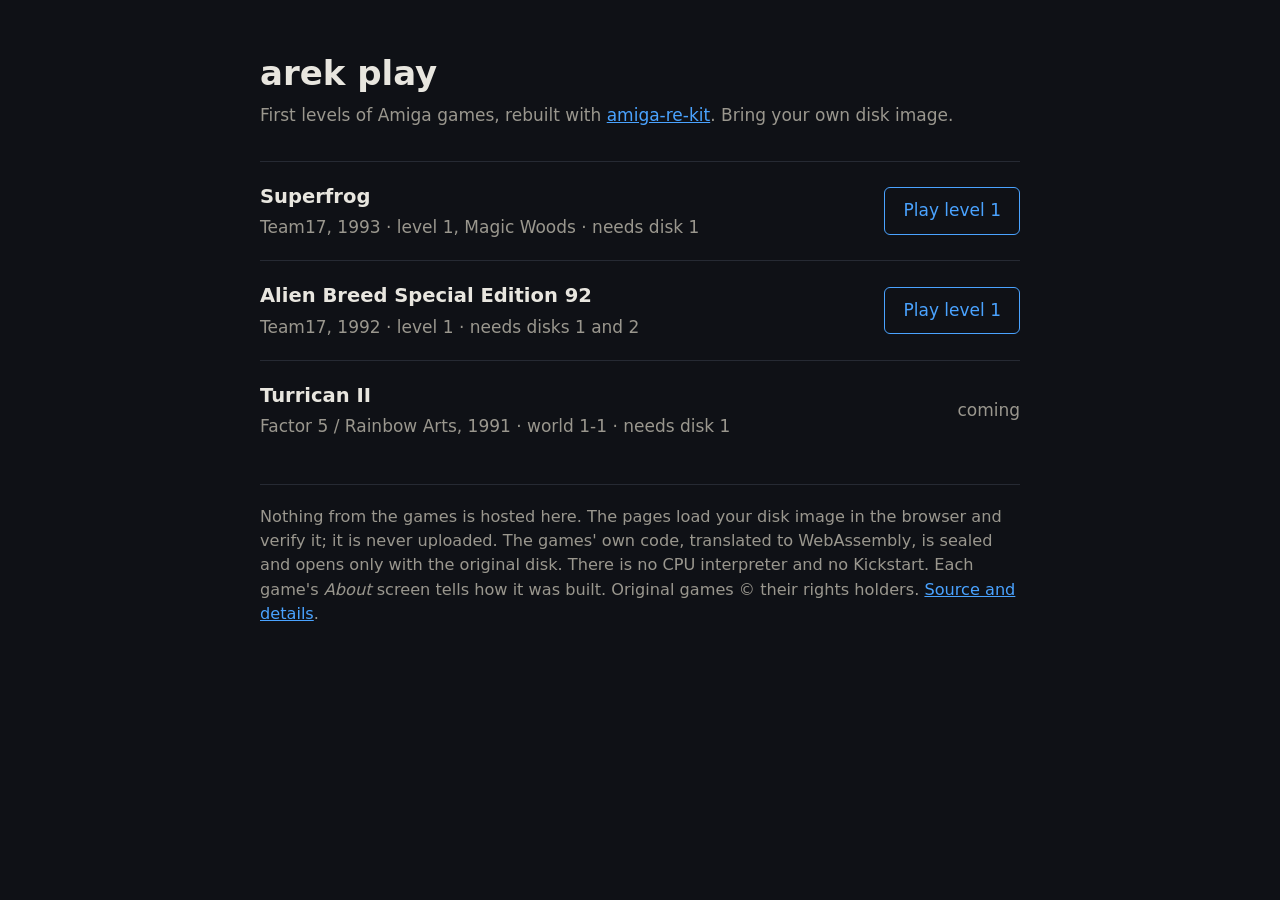
==== index.html @ ceeeebbc "arek play: landing page, Superfrog and Alien Breed first-level bundles Bundles made by the game proj" ====
<!doctype html>
<html lang="en">
<head>
<meta charset="utf-8">
<meta name="viewport" content="width=device-width, initial-scale=1">
<title>arek play</title>
<style>
  :root { --bg: #0f1116; --ink: #e8e6df; --dim: #9a978e; --blue: #4aa3ff; --line: #262a33; }
  html, body { margin: 0; background: var(--bg); color: var(--ink); font: 17px/1.5 system-ui, -apple-system, Segoe UI, sans-serif; }
  main { max-width: 760px; margin: 0 auto; padding: 48px 16px 64px; }
  h1 { font-size: 2rem; margin: 0 0 4px; } .sub { color: var(--dim); margin: 0 0 32px; }
  .game { border-top: 1px solid var(--line); padding: 20px 0; display: grid; grid-template-columns: 1fr auto; gap: 12px 24px; align-items: center; }
  .game h2 { font-size: 1.15rem; margin: 0 0 4px; } .game p { margin: 0; color: var(--dim); }
  a.play { display: inline-block; padding: 10px 18px; border: 1px solid var(--blue); border-radius: 6px; color: var(--blue); text-decoration: none; white-space: nowrap; }
  a.play:hover { background: var(--blue); color: var(--bg); } .soon { color: var(--dim); white-space: nowrap; }
  .note { border-top: 1px solid var(--line); margin-top: 24px; padding-top: 20px; color: var(--dim); font-size: .95rem; }
  .note a { color: var(--blue); }
</style>
</head>
<body>
<main>
  <h1>arek play</h1>
  <p class="sub">First levels of Amiga games, rebuilt with <a href="https://smikes75.github.io/amiga-re-kit/" style="color:var(--blue)">amiga-re-kit</a>. Bring your own disk image.</p>
  <div class="game"><div><h2>Superfrog</h2><p>Team17, 1993 · level 1, Magic Woods · needs disk 1</p></div><a class="play" href="superfrog/">Play level 1</a></div>
  <div class="game"><div><h2>Alien Breed Special Edition 92</h2><p>Team17, 1992 · level 1 · needs disks 1 and 2</p></div><a class="play" href="alienbreed/">Play level 1</a></div>
  <div class="game"><div><h2>Turrican II</h2><p>Factor 5 / Rainbow Arts, 1991 · world 1-1 · needs disk 1</p></div><span class="soon">coming</span></div>
  <p class="note">Nothing from the games is hosted here. The pages load your disk image in the browser and verify it; it is never uploaded.
  The games' own code, translated to WebAssembly, is sealed and opens only with the original disk.
  There is no CPU interpreter and no Kickstart. Each game's <em>About</em> screen tells how it was built.
  Original games © their rights holders. <a href="https://github.com/smikes75/arek-play">Source and details</a>.</p>
</main>
</body>
</html>
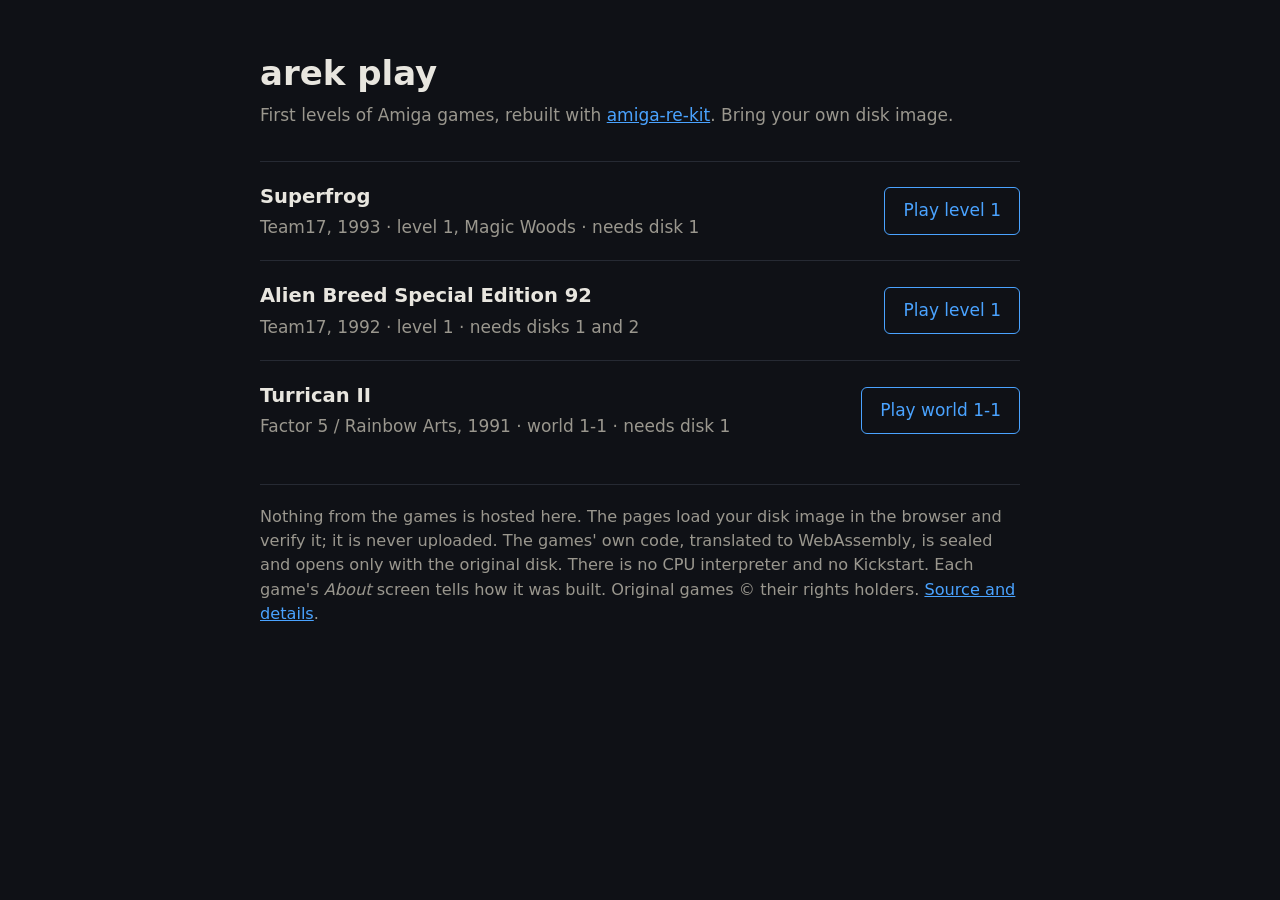
==== commit 23015a46: "turrican2: world 1-1 bundle from Turrican2-claude 154f620 (41 sealed modules, kit 0.5.10 seal --gzip" ====
--- a/index.html
+++ b/index.html
@@ -23,7 +23,7 @@
   <p class="sub">First levels of Amiga games, rebuilt with <a href="https://smikes75.github.io/amiga-re-kit/" style="color:var(--blue)">amiga-re-kit</a>. Bring your own disk image.</p>
   <div class="game"><div><h2>Superfrog</h2><p>Team17, 1993 · level 1, Magic Woods · needs disk 1</p></div><a class="play" href="superfrog/">Play level 1</a></div>
   <div class="game"><div><h2>Alien Breed Special Edition 92</h2><p>Team17, 1992 · level 1 · needs disks 1 and 2</p></div><a class="play" href="alienbreed/">Play level 1</a></div>
-  <div class="game"><div><h2>Turrican II</h2><p>Factor 5 / Rainbow Arts, 1991 · world 1-1 · needs disk 1</p></div><span class="soon">coming</span></div>
+  <div class="game"><div><h2>Turrican II</h2><p>Factor 5 / Rainbow Arts, 1991 · world 1-1 · needs disk 1</p></div><a class="play" href="turrican2/">Play world 1-1</a></div>
   <p class="note">Nothing from the games is hosted here. The pages load your disk image in the browser and verify it; it is never uploaded.
   The games' own code, translated to WebAssembly, is sealed and opens only with the original disk.
   There is no CPU interpreter and no Kickstart. Each game's <em>About</em> screen tells how it was built.
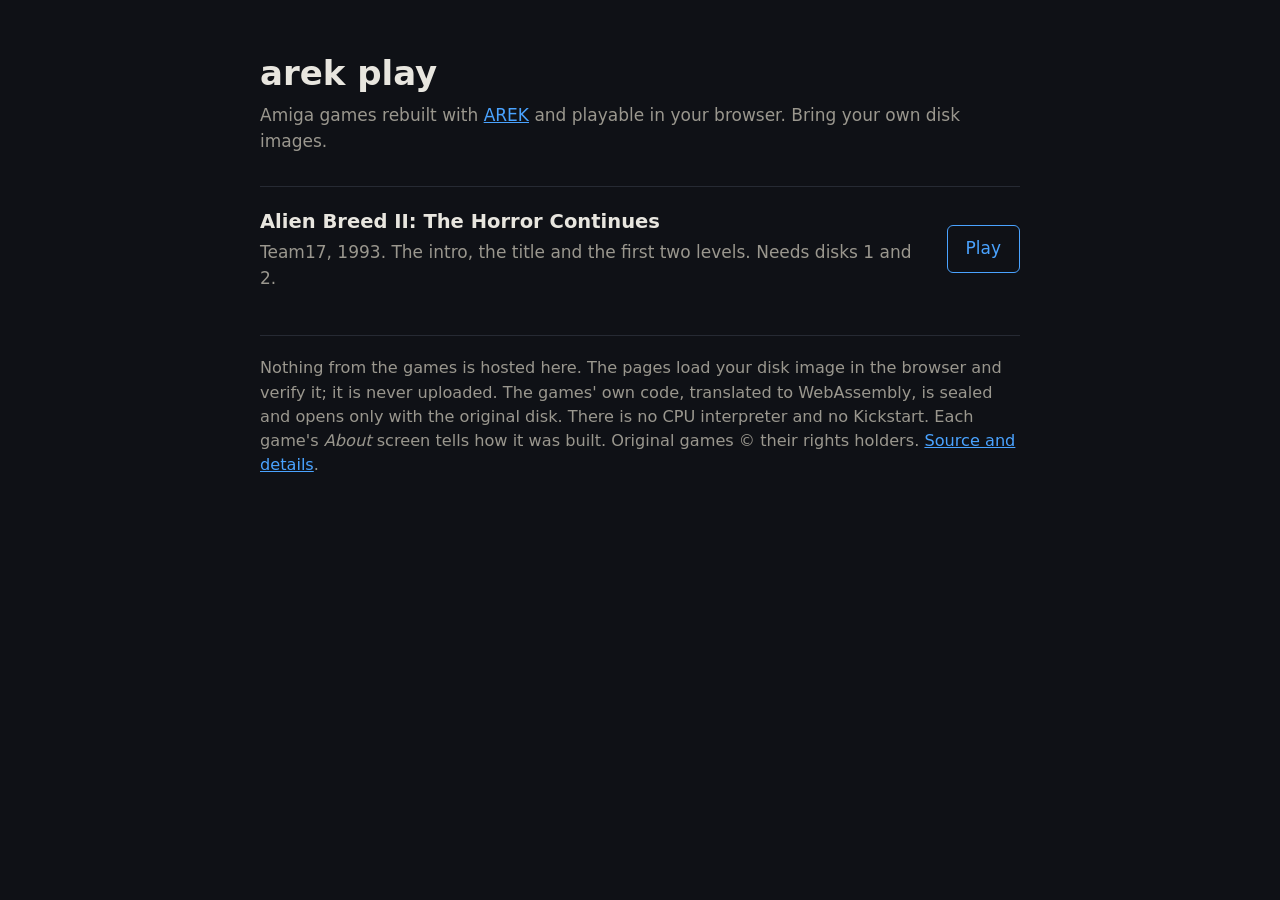
==== commit ccbfa49d: "Alien Breed II preview (levels 1-2) replaces the three first-level demos; no support block - alienbr" ====
--- a/index.html
+++ b/index.html
@@ -20,10 +20,8 @@
 <body>
 <main>
   <h1>arek play</h1>
-  <p class="sub">First levels of Amiga games, rebuilt with <a href="https://smikes75.github.io/amiga-re-kit/" style="color:var(--blue)">amiga-re-kit</a>. Bring your own disk image.</p>
-  <div class="game"><div><h2>Superfrog</h2><p>Team17, 1993 · level 1, Magic Woods · needs disk 1</p></div><a class="play" href="superfrog/">Play level 1</a></div>
-  <div class="game"><div><h2>Alien Breed Special Edition 92</h2><p>Team17, 1992 · level 1 · needs disks 1 and 2</p></div><a class="play" href="alienbreed/">Play level 1</a></div>
-  <div class="game"><div><h2>Turrican II</h2><p>Factor 5 / Rainbow Arts, 1991 · world 1-1 · needs disk 1</p></div><a class="play" href="turrican2/">Play world 1-1</a></div>
+  <p class="sub">Amiga games rebuilt with <a href="https://smikes75.github.io/amiga-re-kit/" style="color:var(--blue)">AREK</a> and playable in your browser. Bring your own disk images.</p>
+  <div class="game"><div><h2>Alien Breed II: The Horror Continues</h2><p>Team17, 1993. The intro, the title and the first two levels. Needs disks 1 and 2.</p></div><a class="play" href="alienbreed2/">Play</a></div>
   <p class="note">Nothing from the games is hosted here. The pages load your disk image in the browser and verify it; it is never uploaded.
   The games' own code, translated to WebAssembly, is sealed and opens only with the original disk.
   There is no CPU interpreter and no Kickstart. Each game's <em>About</em> screen tells how it was built.
